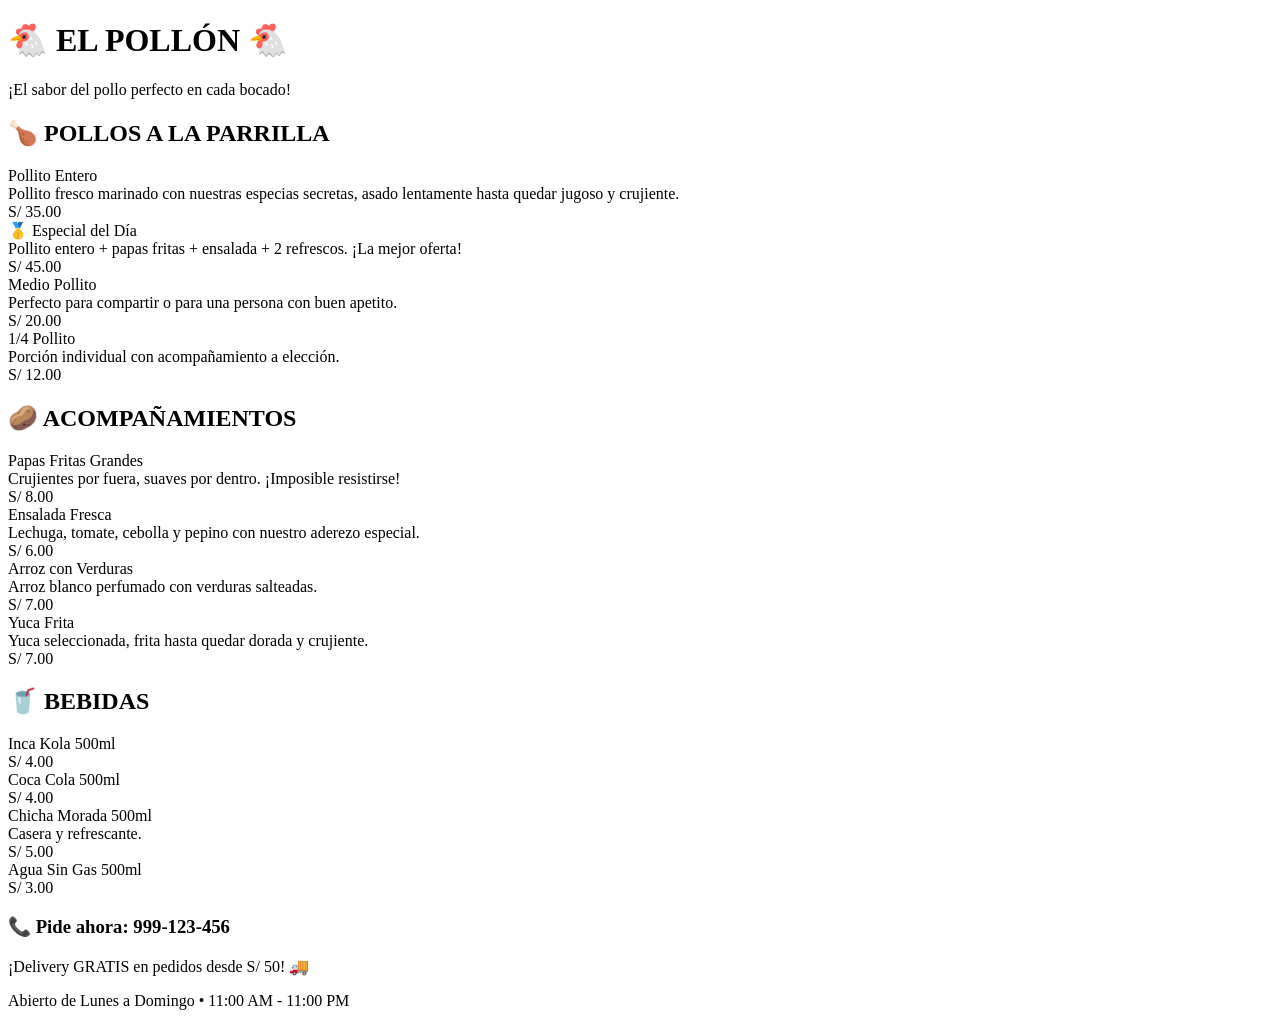
==== carta/carta.html @ 08d4b862 "Primera modificacion de carta.html" ====
<!DOCTYPE html>
<html lang="es">
<head>
    <meta charset="UTF-8">
    <meta name="viewport" content="width=device-width, initial-scale=1.0">
    <title>El Pollón - Carta de Comidas</title>
</head>
<body>
    <div class="container">
        <header>
            <h1 class="logo">🐔 EL POLLÓN 🐔</h1>
            <p class="slogan">¡El sabor del pollo perfecto en cada bocado!</p>
        </header>

        <div class="menu-section">
            <h2 class="section-title">🍗 POLLOS A LA PARRILLA</h2>
            <div class="menu-grid">
                <div class="menu-item">
                    <div class="item-name">Pollito Entero</div>
                    <div class="item-description">Pollito fresco marinado con nuestras especias secretas, asado lentamente hasta quedar jugoso y crujiente.</div>
                    <div class="item-price">S/ 35.00</div>
                </div>
                <div class="menu-item special">
                    <div class="item-name">🥇 Especial del Día</div>
                    <div class="item-description">Pollito entero + papas fritas + ensalada + 2 refrescos. ¡La mejor oferta!</div>
                    <div class="item-price">S/ 45.00</div>
                </div>
                <div class="menu-item">
                    <div class="item-name">Medio Pollito</div>
                    <div class="item-description">Perfecto para compartir o para una persona con buen apetito.</div>
                    <div class="item-price">S/ 20.00</div>
                </div>
                <div class="menu-item">
                    <div class="item-name">1/4 Pollito</div>
                    <div class="item-description">Porción individual con acompañamiento a elección.</div>
                    <div class="item-price">S/ 12.00</div>
                </div>
            </div>
        </div>

        <div class="menu-section">
            <h2 class="section-title">🥔 ACOMPAÑAMIENTOS</h2>
            <div class="menu-grid">
                <div class="menu-item">
                    <div class="item-name">Papas Fritas Grandes</div>
                    <div class="item-description">Crujientes por fuera, suaves por dentro. ¡Imposible resistirse!</div>
                    <div class="item-price">S/ 8.00</div>
                </div>
                <div class="menu-item">
                    <div class="item-name">Ensalada Fresca</div>
                    <div class="item-description">Lechuga, tomate, cebolla y pepino con nuestro aderezo especial.</div>
                    <div class="item-price">S/ 6.00</div>
                </div>
                <div class="menu-item">
                    <div class="item-name">Arroz con Verduras</div>
                    <div class="item-description">Arroz blanco perfumado con verduras salteadas.</div>
                    <div class="item-price">S/ 7.00</div>
                </div>
                <div class="menu-item">
                    <div class="item-name">Yuca Frita</div>
                    <div class="item-description">Yuca seleccionada, frita hasta quedar dorada y crujiente.</div>
                    <div class="item-price">S/ 7.00</div>
                </div>
            </div>
        </div>

        <div class="menu-section">
            <h2 class="section-title">🥤 BEBIDAS</h2>
            <div class="menu-grid">
                <div class="menu-item">
                    <div class="item-name">Inca Kola 500ml</div>
                    <div class="item-price">S/ 4.00</div>
                </div>
                <div class="menu-item">
                    <div class="item-name">Coca Cola 500ml</div>
                    <div class="item-price">S/ 4.00</div>
                </div>
                <div class="menu-item">
                    <div class="item-name">Chicha Morada 500ml</div>
                    <div class="item-description">Casera y refrescante.</div>
                    <div class="item-price">S/ 5.00</div>
                </div>
                <div class="menu-item">
                    <div class="item-name">Agua Sin Gas 500ml</div>
                    <div class="item-price">S/ 3.00</div>
                </div>
            </div>
        </div>

        <div class="footer">
            <h3>📞 Pide ahora: 999-123-456</h3>
            <p>¡Delivery GRATIS en pedidos desde S/ 50! 🚚</p>
            <p>Abierto de Lunes a Domingo • 11:00 AM - 11:00 PM</p>
        </div>
    </div>
</body>
</html>
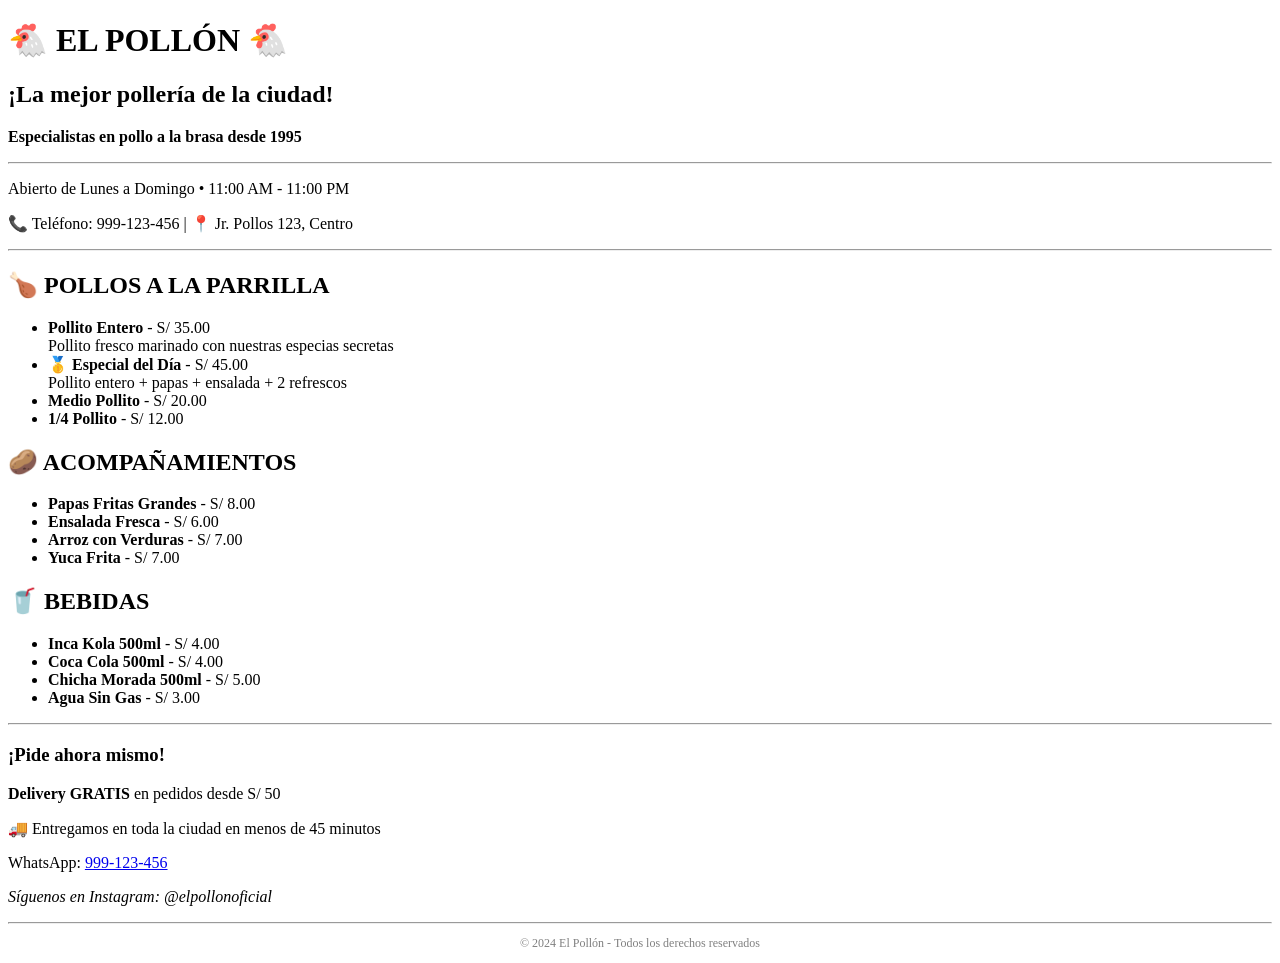
==== commit 1e079eff: "Segunda modificacion de carta.html" ====
--- a/carta/carta.html
+++ b/carta/carta.html
@@ -6,92 +6,53 @@
     <title>El Pollón - Carta de Comidas</title>
 </head>
 <body>
-    <div class="container">
-        <header>
-            <h1 class="logo">🐔 EL POLLÓN 🐔</h1>
-            <p class="slogan">¡El sabor del pollo perfecto en cada bocado!</p>
-        </header>
+    <header>
+        <h1>🐔 EL POLLÓN 🐔</h1>
+        <h2>¡La mejor pollería de la ciudad!</h2>
+        <p><strong>Especialistas en pollo a la brasa desde 1995</strong></p>
+        <hr>
+        <p>Abierto de Lunes a Domingo • 11:00 AM - 11:00 PM</p>
+        <p>📞 Teléfono: 999-123-456 | 📍 Jr. Pollos 123, Centro</p>
+        <hr>
+    </header>
 
-        <div class="menu-section">
-            <h2 class="section-title">🍗 POLLOS A LA PARRILLA</h2>
-            <div class="menu-grid">
-                <div class="menu-item">
-                    <div class="item-name">Pollito Entero</div>
-                    <div class="item-description">Pollito fresco marinado con nuestras especias secretas, asado lentamente hasta quedar jugoso y crujiente.</div>
-                    <div class="item-price">S/ 35.00</div>
-                </div>
-                <div class="menu-item special">
-                    <div class="item-name">🥇 Especial del Día</div>
-                    <div class="item-description">Pollito entero + papas fritas + ensalada + 2 refrescos. ¡La mejor oferta!</div>
-                    <div class="item-price">S/ 45.00</div>
-                </div>
-                <div class="menu-item">
-                    <div class="item-name">Medio Pollito</div>
-                    <div class="item-description">Perfecto para compartir o para una persona con buen apetito.</div>
-                    <div class="item-price">S/ 20.00</div>
-                </div>
-                <div class="menu-item">
-                    <div class="item-name">1/4 Pollito</div>
-                    <div class="item-description">Porción individual con acompañamiento a elección.</div>
-                    <div class="item-price">S/ 12.00</div>
-                </div>
-            </div>
-        </div>
+    <main>
+        <h2>🍗 POLLOS A LA PARRILLA</h2>
+        <ul>
+            <li><strong>Pollito Entero</strong> - S/ 35.00<br>Pollito fresco marinado con nuestras especias secretas</li>
+            <li><strong>🥇 Especial del Día</strong> - S/ 45.00<br>Pollito entero + papas + ensalada + 2 refrescos</li>
+            <li><strong>Medio Pollito</strong> - S/ 20.00</li>
+            <li><strong>1/4 Pollito</strong> - S/ 12.00</li>
+        </ul>
 
-        <div class="menu-section">
-            <h2 class="section-title">🥔 ACOMPAÑAMIENTOS</h2>
-            <div class="menu-grid">
-                <div class="menu-item">
-                    <div class="item-name">Papas Fritas Grandes</div>
-                    <div class="item-description">Crujientes por fuera, suaves por dentro. ¡Imposible resistirse!</div>
-                    <div class="item-price">S/ 8.00</div>
-                </div>
-                <div class="menu-item">
-                    <div class="item-name">Ensalada Fresca</div>
-                    <div class="item-description">Lechuga, tomate, cebolla y pepino con nuestro aderezo especial.</div>
-                    <div class="item-price">S/ 6.00</div>
-                </div>
-                <div class="menu-item">
-                    <div class="item-name">Arroz con Verduras</div>
-                    <div class="item-description">Arroz blanco perfumado con verduras salteadas.</div>
-                    <div class="item-price">S/ 7.00</div>
-                </div>
-                <div class="menu-item">
-                    <div class="item-name">Yuca Frita</div>
-                    <div class="item-description">Yuca seleccionada, frita hasta quedar dorada y crujiente.</div>
-                    <div class="item-price">S/ 7.00</div>
-                </div>
-            </div>
-        </div>
+        <h2>🥔 ACOMPAÑAMIENTOS</h2>
+        <ul>
+            <li><strong>Papas Fritas Grandes</strong> - S/ 8.00</li>
+            <li><strong>Ensalada Fresca</strong> - S/ 6.00</li>
+            <li><strong>Arroz con Verduras</strong> - S/ 7.00</li>
+            <li><strong>Yuca Frita</strong> - S/ 7.00</li>
+        </ul>
 
-        <div class="menu-section">
-            <h2 class="section-title">🥤 BEBIDAS</h2>
-            <div class="menu-grid">
-                <div class="menu-item">
-                    <div class="item-name">Inca Kola 500ml</div>
-                    <div class="item-price">S/ 4.00</div>
-                </div>
-                <div class="menu-item">
-                    <div class="item-name">Coca Cola 500ml</div>
-                    <div class="item-price">S/ 4.00</div>
-                </div>
-                <div class="menu-item">
-                    <div class="item-name">Chicha Morada 500ml</div>
-                    <div class="item-description">Casera y refrescante.</div>
-                    <div class="item-price">S/ 5.00</div>
-                </div>
-                <div class="menu-item">
-                    <div class="item-name">Agua Sin Gas 500ml</div>
-                    <div class="item-price">S/ 3.00</div>
-                </div>
-            </div>
-        </div>
+        <h2>🥤 BEBIDAS</h2>
+        <ul>
+            <li><strong>Inca Kola 500ml</strong> - S/ 4.00</li>
+            <li><strong>Coca Cola 500ml</strong> - S/ 4.00</li>
+            <li><strong>Chicha Morada 500ml</strong> - S/ 5.00</li>
+            <li><strong>Agua Sin Gas</strong> - S/ 3.00</li>
+        </ul>
+    </main>
 
-        <div class="footer">
-            <h3>📞 Pide ahora: 999-123-456</h3>
-            <p>¡Delivery GRATIS en pedidos desde S/ 50! 🚚</p>
-            <p>Abierto de Lunes a Domingo • 11:00 AM - 11:00 PM</p>
-        </div>
-    </div>
+    <footer>
+        <hr>
+        <h3>¡Pide ahora mismo!</h3>
+        <p><strong>Delivery GRATIS</strong> en pedidos desde S/ 50</p>
+        <p>🚚 Entregamos en toda la ciudad en menos de 45 minutos</p>
+        <p>WhatsApp: <a href="https://wa.me/51999123456">999-123-456</a></p>
+        <p><em>Síguenos en Instagram: @elpollonoficial</em></p>
+        <hr>
+        <p style="text-align: center; font-size: 12px; color: gray;">
+            © 2024 El Pollón - Todos los derechos reservados
+        </p>
+    </footer>
 </body>
 </html>
